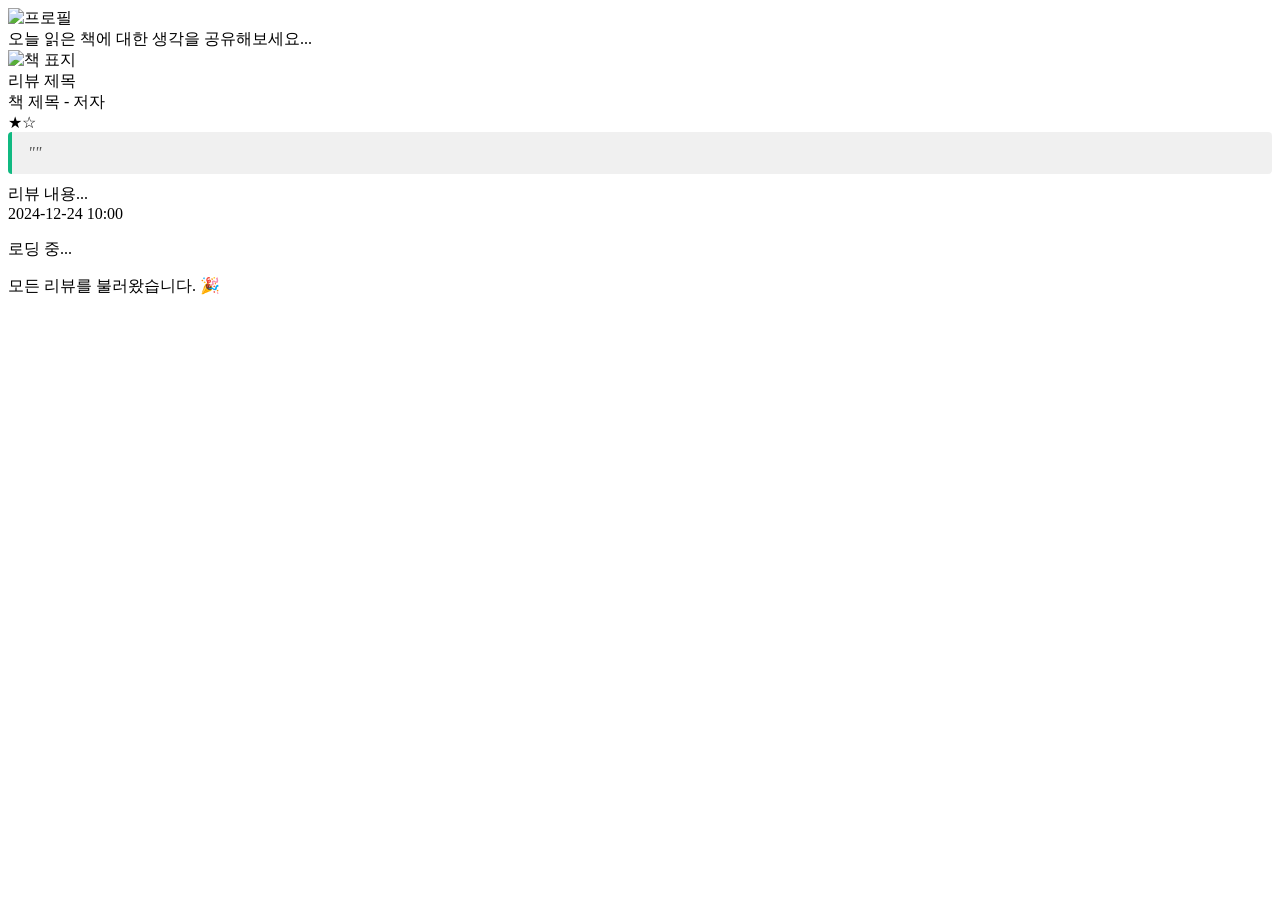
==== src/main/resources/templates/index.html @ 11afc3ab ":sparkles: 리뷰 상세 페이지 주소 변경" ====
<!DOCTYPE html>
<html xmlns:th="http://www.thymeleaf.org" xmlns:sec="http://www.thymeleaf.org/extras/spring-security">
<head th:replace="~{layout :: head('BookView - 책 리뷰 플랫폼')}"></head>
<style>
    .review-quote {
        background: #f0f0f0;
        border-left: 4px solid #10b981;
        padding: 12px 16px;
        margin-bottom: 10px;
        font-style: italic;
        color: #555;
        border-radius: 4px;
    }
</style>
<body class="bg-gradient-to-br from-emerald-500 to-green-600 min-h-screen mb-10">
<header th:replace="~{layout :: header}"></header>

<div class="max-w-7xl mx-auto px-5">
    <!-- 리뷰 작성 유도 박스 -->
    <div th:if="${user != null}"
         onclick="goToWriteReview()"
         class="bg-white rounded-2xl p-5 mb-8 shadow-lg flex gap-4 items-center cursor-pointer transition-all hover:-translate-y-1 hover:shadow-xl">
        <img src="/images/default-avatar.svg" alt="프로필" class="w-12 h-12 rounded-full object-cover">
        <div class="flex-1 py-3 px-5 bg-gray-100 rounded-full text-gray-400 text-base">오늘 읽은 책에 대한 생각을 공유해보세요...</div>
    </div>

    <!-- 최근 리뷰 섹션 -->
    <section th:if="${reviews != null && !reviews.isEmpty()}">
        <div id="reviewsContainer" th:each="review : ${reviews}">
            <a th:href="@{/r/{reviewNo}(reviewNo=${review.reviewNo})}" class="block no-underline">
                <div class="bg-gray-50 rounded-xl p-5 mb-5 transition-all hover:-translate-y-1 hover:shadow-lg flex gap-5 cursor-pointer">
                <img th:src="${review.bookThumbnail}"
                     alt="책 표지"
                     th:if="${review.bookThumbnail != null && !review.bookThumbnail.isEmpty()}"
                     class="h-48 object-cover rounded-lg flex-shrink-0">
                <div class="flex-1">
                    <div class="text-xl font-bold mb-2 text-gray-800" th:text="${review.title}">리뷰 제목</div>
                    <div class="text-sm text-gray-600 mb-2.5">
                        <span th:text="${review.bookTitle}">책 제목</span> -
                        <span th:text="${review.bookAuthor}">저자</span>
                    </div>
                    <div class="text-yellow-400 mb-2.5">
                        <span th:each="i : ${#numbers.sequence(1, review.rating)}">★</span><span th:if="${review.rating < 5}" th:each="i : ${#numbers.sequence(review.rating + 1, 5)}">☆</span>
                    </div>
                    <div class="review-quote" th:if="${review.quote != null && !review.quote.isEmpty()}">
                        "<span th:text="${review.quote}"></span>"
                    </div>
                    <div class="text-gray-700 leading-relaxed mb-2.5 overflow-hidden line-clamp-3"
                         th:utext="${review.content}">리뷰 내용...
                    </div>
                    <div class="text-xs text-gray-400"
                         th:text="${#temporals.format(review.createdAt, 'yyyy-MM-dd HH:mm')}">
                        2024-12-24 10:00
                    </div>
                </div>
            </div>
        </a>
        </div>
        <div id="loading" class="text-center p-5 hidden">
            <p>로딩 중...</p>
        </div>
        <div id="endMessage" class="text-center p-5 hidden">
            <p>모든 리뷰를 불러왔습니다. 🎉</p>
        </div>
    </section>
</div>

<script>
    // hasMore 초기값 설정
    hasMore = /*[[${hasMoreReviews}]]*/ true;
</script>
<script src="/js/index.js"></script>
<script th:replace="~{layout :: mobileMenuScript}"></script>
</body>
</html>
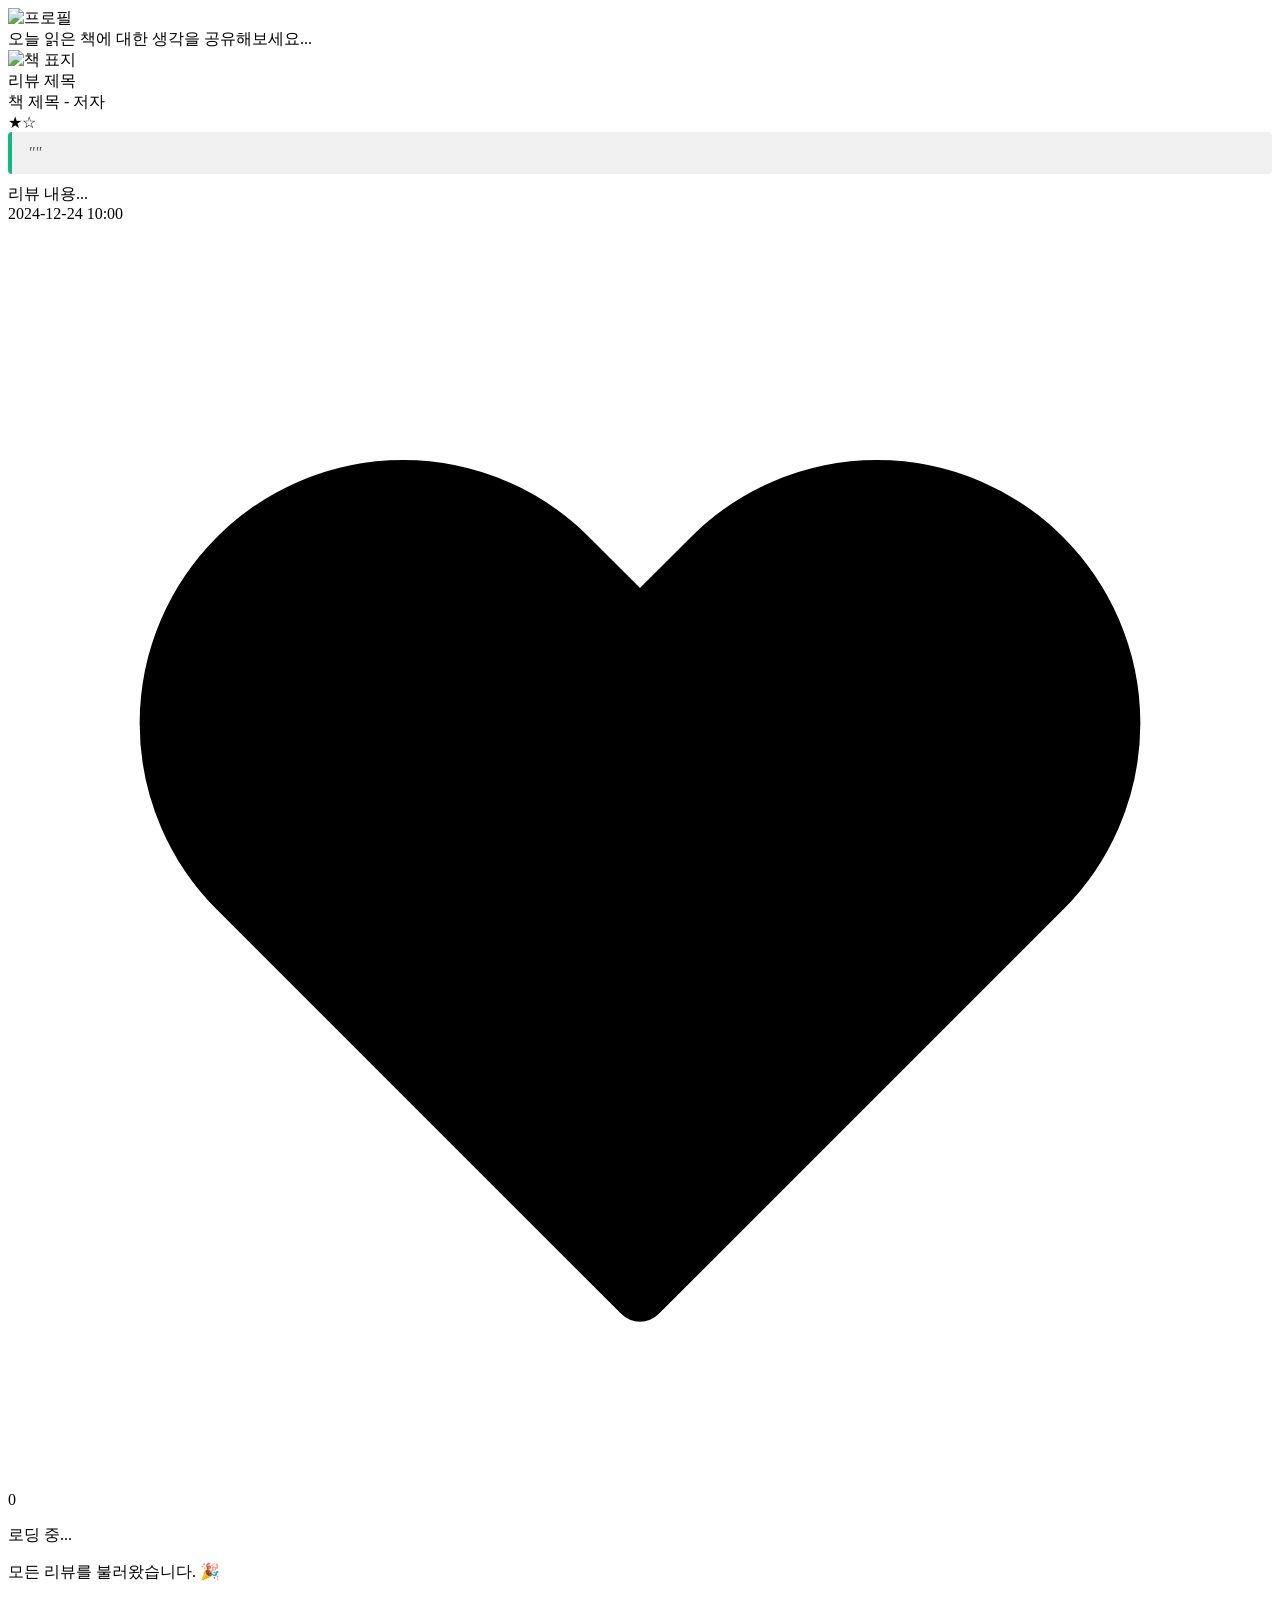
==== commit 94bcac9c: ":sparkles: BKVW-9 : 좋아요 기능 구현" ====
--- a/src/main/resources/templates/index.html
+++ b/src/main/resources/templates/index.html
@@ -48,9 +48,14 @@
                     <div class="text-gray-700 leading-relaxed mb-2.5 overflow-hidden line-clamp-3"
                          th:utext="${review.content}">리뷰 내용...
                     </div>
-                    <div class="text-xs text-gray-400"
-                         th:text="${#temporals.format(review.createdAt, 'yyyy-MM-dd HH:mm')}">
-                        2024-12-24 10:00
+                    <div class="flex items-center gap-4 text-xs text-gray-400">
+                        <span th:text="${#temporals.format(review.createdAt, 'yyyy-MM-dd HH:mm')}">2024-12-24 10:00</span>
+                        <span th:if="${review.likeCount > 0}" class="flex items-center gap-1 text-red-400">
+                            <svg xmlns="http://www.w3.org/2000/svg" class="h-4 w-4 fill-current" viewBox="0 0 24 24" stroke="currentColor" stroke-width="1">
+                                <path stroke-linecap="round" stroke-linejoin="round" d="M4.318 6.318a4.5 4.5 0 000 6.364L12 20.364l7.682-7.682a4.5 4.5 0 00-6.364-6.364L12 7.636l-1.318-1.318a4.5 4.5 0 00-6.364 0z" />
+                            </svg>
+                            <span th:text="${review.likeCount}">0</span>
+                        </span>
                     </div>
                 </div>
             </div>
@@ -65,6 +70,9 @@
     </section>
 </div>
 
+<footer th:replace="~{layout :: footer}"></footer>
+
+<script src="/js/common.js"></script>
 <script>
     // hasMore 초기값 설정
     hasMore = /*[[${hasMoreReviews}]]*/ true;
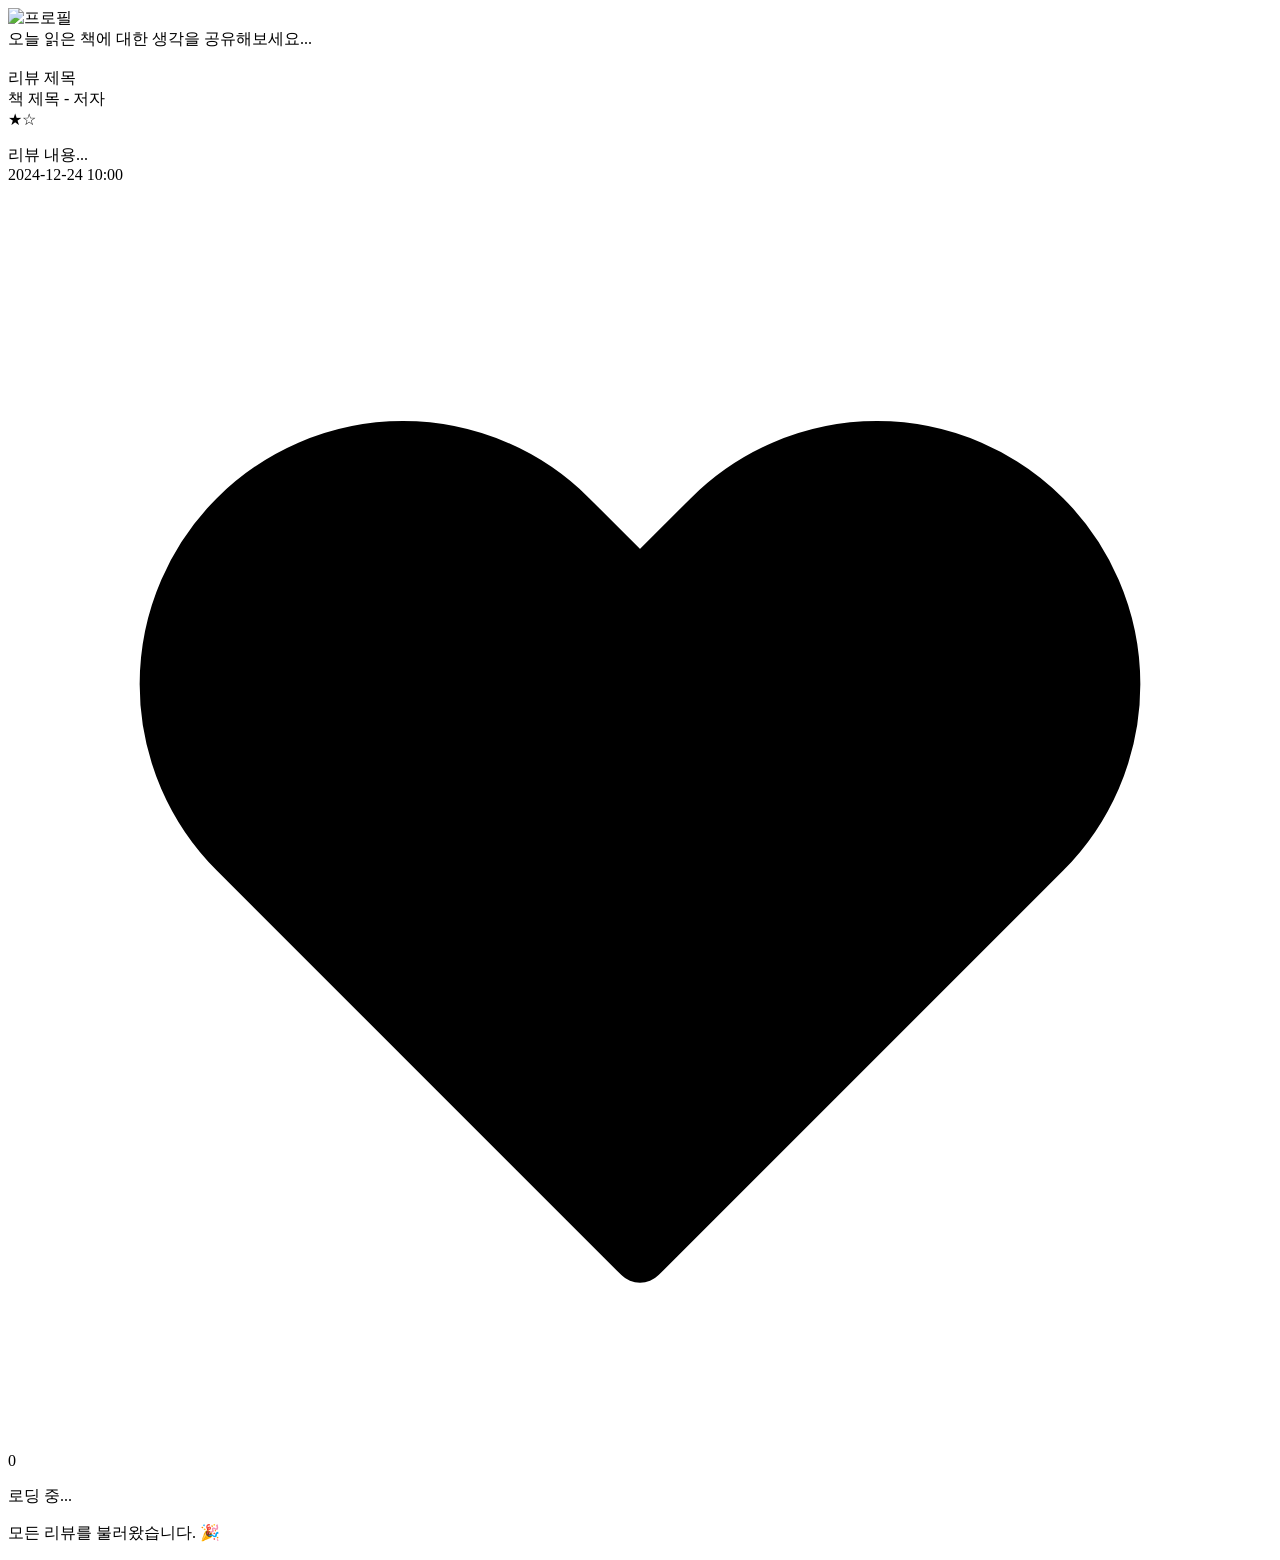
==== commit 4e82db96: ":lipstick: BKVW-12 : 테마 색상 수정" ====
--- a/src/main/resources/templates/index.html
+++ b/src/main/resources/templates/index.html
@@ -1,54 +1,44 @@
 <!DOCTYPE html>
 <html xmlns:th="http://www.thymeleaf.org" xmlns:sec="http://www.thymeleaf.org/extras/spring-security">
 <head th:replace="~{layout :: head('BookView - 책 리뷰 플랫폼')}"></head>
-<style>
-    .review-quote {
-        background: #f0f0f0;
-        border-left: 4px solid #10b981;
-        padding: 12px 16px;
-        margin-bottom: 10px;
-        font-style: italic;
-        color: #555;
-        border-radius: 4px;
-    }
-</style>
-<body class="bg-gradient-to-br from-emerald-500 to-green-600 min-h-screen mb-10">
+<body class="bg-gradient-to-br from-stone-100 to-stone-50 min-h-screen mb-10">
 <header th:replace="~{layout :: header}"></header>
 
 <div class="max-w-7xl mx-auto px-5">
     <!-- 리뷰 작성 유도 박스 -->
     <div th:if="${user != null}"
          onclick="goToWriteReview()"
-         class="bg-white rounded-2xl p-5 mb-8 shadow-lg flex gap-4 items-center cursor-pointer transition-all hover:-translate-y-1 hover:shadow-xl">
+         class="bg-white rounded-xl p-5 mb-8 shadow-md flex gap-4 items-center cursor-pointer transition-all hover:-translate-y-1 hover:shadow-lg">
         <img src="/images/default-avatar.svg" alt="프로필" class="w-12 h-12 rounded-full object-cover">
-        <div class="flex-1 py-3 px-5 bg-gray-100 rounded-full text-gray-400 text-base">오늘 읽은 책에 대한 생각을 공유해보세요...</div>
+        <div class="flex-1 py-3 px-5 bg-stone-100 rounded-full text-stone-400 text-base">오늘 읽은 책에 대한 생각을 공유해보세요...</div>
     </div>
 
     <!-- 최근 리뷰 섹션 -->
     <section th:if="${reviews != null && !reviews.isEmpty()}">
         <div id="reviewsContainer" th:each="review : ${reviews}">
             <a th:href="@{/r/{reviewNo}(reviewNo=${review.reviewNo})}" class="block no-underline">
-                <div class="bg-gray-50 rounded-xl p-5 mb-5 transition-all hover:-translate-y-1 hover:shadow-lg flex gap-5 cursor-pointer">
+                <div class="bg-white rounded-xl p-5 mb-5 shadow-sm transition-all hover:-translate-y-1 hover:shadow-md duration-200 flex gap-5 cursor-pointer">
                 <img th:src="${review.bookThumbnail}"
-                     alt="책 표지"
+                     th:alt="${review.bookTitle + ' 표지'}"
                      th:if="${review.bookThumbnail != null && !review.bookThumbnail.isEmpty()}"
                      class="h-48 object-cover rounded-lg flex-shrink-0">
                 <div class="flex-1">
-                    <div class="text-xl font-bold mb-2 text-gray-800" th:text="${review.title}">리뷰 제목</div>
-                    <div class="text-sm text-gray-600 mb-2.5">
+                    <div class="text-xl font-bold mb-2 text-stone-800" th:text="${review.title}">리뷰 제목</div>
+                    <div class="text-sm text-stone-600 mb-2.5">
                         <span th:text="${review.bookTitle}">책 제목</span> -
                         <span th:text="${review.bookAuthor}">저자</span>
                     </div>
-                    <div class="text-yellow-400 mb-2.5">
+                    <div class="text-yellow-400 text-2xl mb-2">
                         <span th:each="i : ${#numbers.sequence(1, review.rating)}">★</span><span th:if="${review.rating < 5}" th:each="i : ${#numbers.sequence(review.rating + 1, 5)}">☆</span>
                     </div>
-                    <div class="review-quote" th:if="${review.quote != null && !review.quote.isEmpty()}">
-                        "<span th:text="${review.quote}"></span>"
+                    <div th:if="${review.quote != null && !review.quote.isEmpty()}"
+                         class="relative mb-4 pl-5 py-3 border-l-4 border-amber-400 bg-amber-50 rounded-r-lg">
+                        <p class="text-stone-700 italic text-base" th:text="${review.quote}"></p>
                     </div>
-                    <div class="text-gray-700 leading-relaxed mb-2.5 overflow-hidden line-clamp-3"
+                    <div class="text-stone-700 leading-relaxed mb-2.5 overflow-hidden line-clamp-3"
                          th:utext="${review.content}">리뷰 내용...
                     </div>
-                    <div class="flex items-center gap-4 text-xs text-gray-400">
+                    <div class="flex items-center gap-4 text-xs text-stone-400">
                         <span th:text="${#temporals.format(review.createdAt, 'yyyy-MM-dd HH:mm')}">2024-12-24 10:00</span>
                         <span th:if="${review.likeCount > 0}" class="flex items-center gap-1 text-red-400">
                             <svg xmlns="http://www.w3.org/2000/svg" class="h-4 w-4 fill-current" viewBox="0 0 24 24" stroke="currentColor" stroke-width="1">
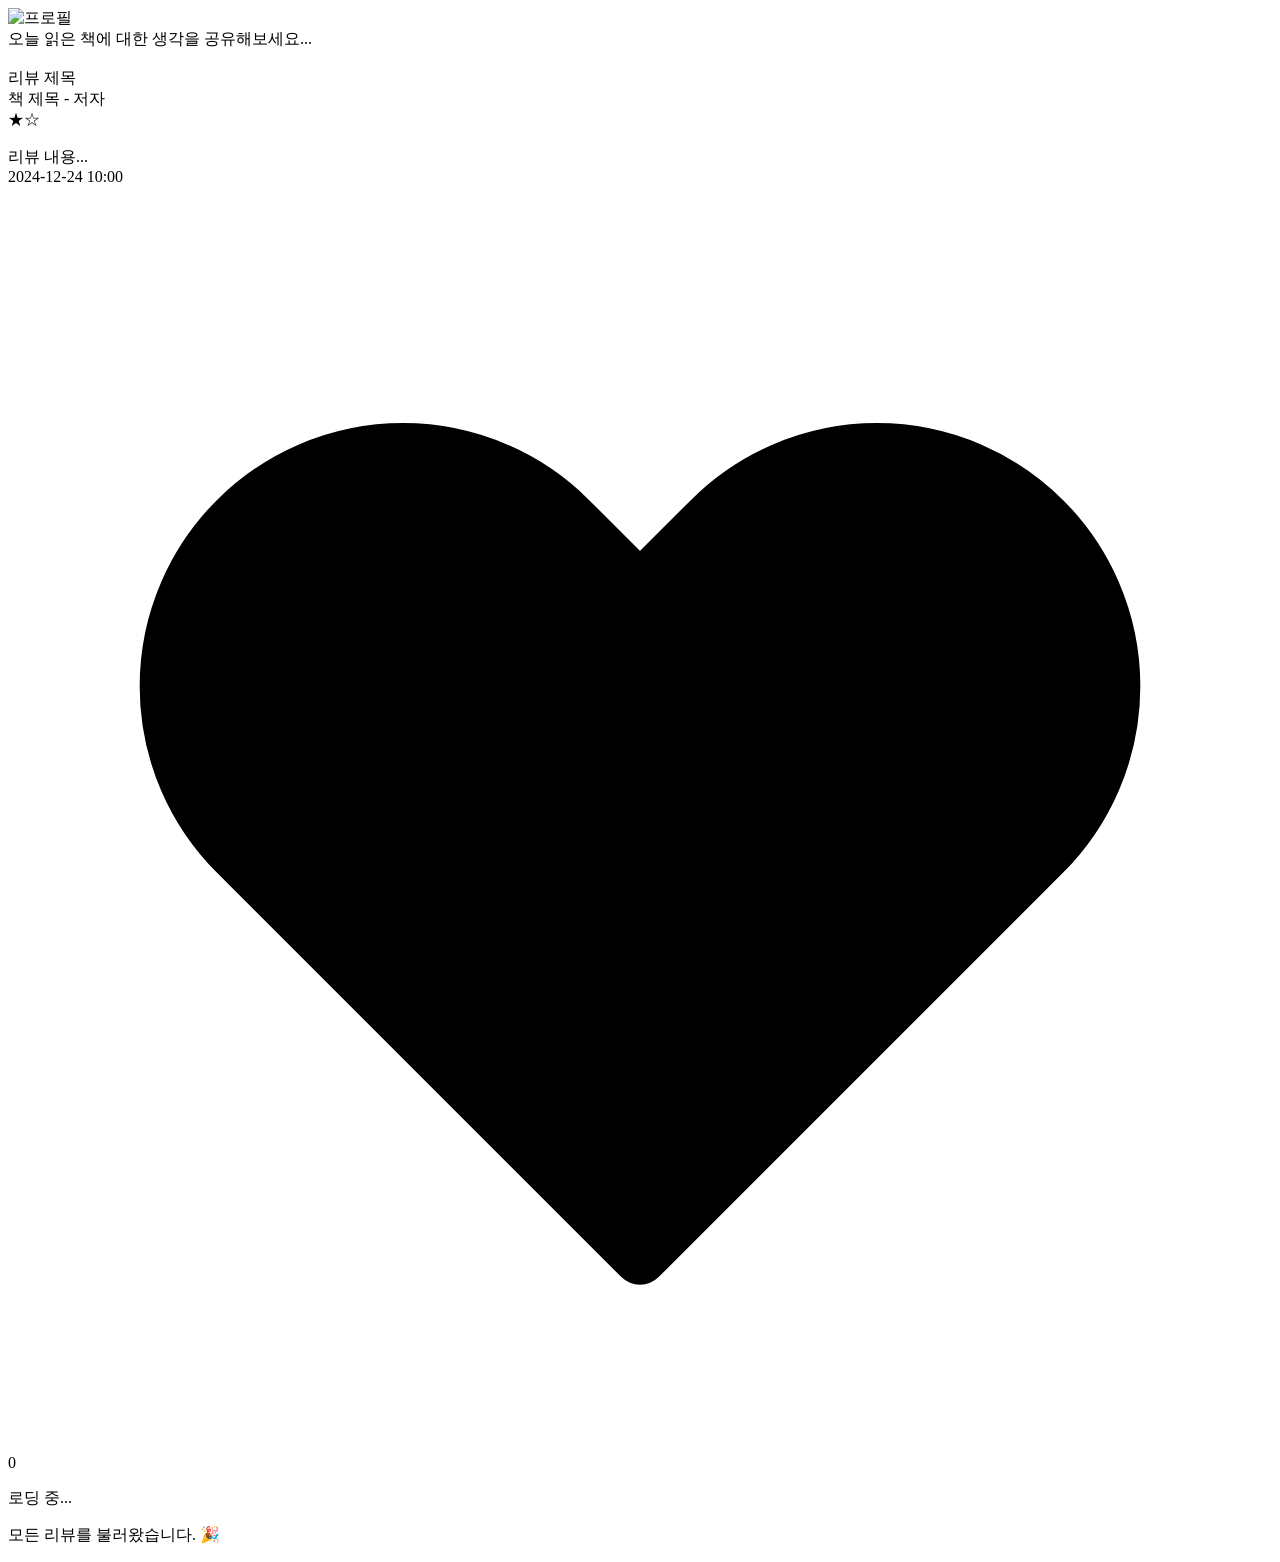
==== commit f14608a8: ":sparkles: BKVW-13 : SEO 적용" ====
--- a/src/main/resources/templates/index.html
+++ b/src/main/resources/templates/index.html
@@ -1,5 +1,5 @@
 <!DOCTYPE html>
-<html xmlns:th="http://www.thymeleaf.org" xmlns:sec="http://www.thymeleaf.org/extras/spring-security">
+<html lang="ko" xmlns:th="http://www.thymeleaf.org" xmlns:sec="http://www.thymeleaf.org/extras/spring-security">
 <head th:replace="~{layout :: head('BookView - 책 리뷰 플랫폼')}"></head>
 <body class="bg-gradient-to-br from-stone-100 to-stone-50 min-h-screen mb-10">
 <header th:replace="~{layout :: header}"></header>
@@ -9,7 +9,7 @@
     <div th:if="${user != null}"
          onclick="goToWriteReview()"
          class="bg-white rounded-xl p-5 mb-8 shadow-md flex gap-4 items-center cursor-pointer transition-all hover:-translate-y-1 hover:shadow-lg">
-        <img src="/images/default-avatar.svg" alt="프로필" class="w-12 h-12 rounded-full object-cover">
+        <img src="/images/default-avatar.svg" alt="프로필" class="hidden sm:block w-12 h-12 rounded-full object-cover flex-shrink-0">
         <div class="flex-1 py-3 px-5 bg-stone-100 rounded-full text-stone-400 text-base">오늘 읽은 책에 대한 생각을 공유해보세요...</div>
     </div>
 
@@ -17,11 +17,11 @@
     <section th:if="${reviews != null && !reviews.isEmpty()}">
         <div id="reviewsContainer" th:each="review : ${reviews}">
             <a th:href="@{/r/{reviewNo}(reviewNo=${review.reviewNo})}" class="block no-underline">
-                <div class="bg-white rounded-xl p-5 mb-5 shadow-sm transition-all hover:-translate-y-1 hover:shadow-md duration-200 flex gap-5 cursor-pointer">
+                <div class="bg-white rounded-xl p-5 mb-5 shadow-sm transition-all hover:-translate-y-1 hover:shadow-md duration-200 flex flex-col sm:flex-row gap-4 sm:gap-5 cursor-pointer">
                 <img th:src="${review.bookThumbnail}"
                      th:alt="${review.bookTitle + ' 표지'}"
                      th:if="${review.bookThumbnail != null && !review.bookThumbnail.isEmpty()}"
-                     class="h-48 object-cover rounded-lg flex-shrink-0">
+                     class="w-full h-36 sm:w-auto sm:h-48 object-cover rounded-lg sm:flex-shrink-0">
                 <div class="flex-1">
                     <div class="text-xl font-bold mb-2 text-stone-800" th:text="${review.title}">리뷰 제목</div>
                     <div class="text-sm text-stone-600 mb-2.5">
@@ -33,7 +33,7 @@
                     </div>
                     <div th:if="${review.quote != null && !review.quote.isEmpty()}"
                          class="relative mb-4 pl-5 py-3 border-l-4 border-amber-400 bg-amber-50 rounded-r-lg">
-                        <p class="text-stone-700 italic text-base" th:text="${review.quote}"></p>
+                        <p class="text-stone-700 italic text-base line-clamp-1 md:line-clamp-2" th:text="${review.quote}"></p>
                     </div>
                     <div class="text-stone-700 leading-relaxed mb-2.5 overflow-hidden line-clamp-3"
                          th:utext="${review.content}">리뷰 내용...
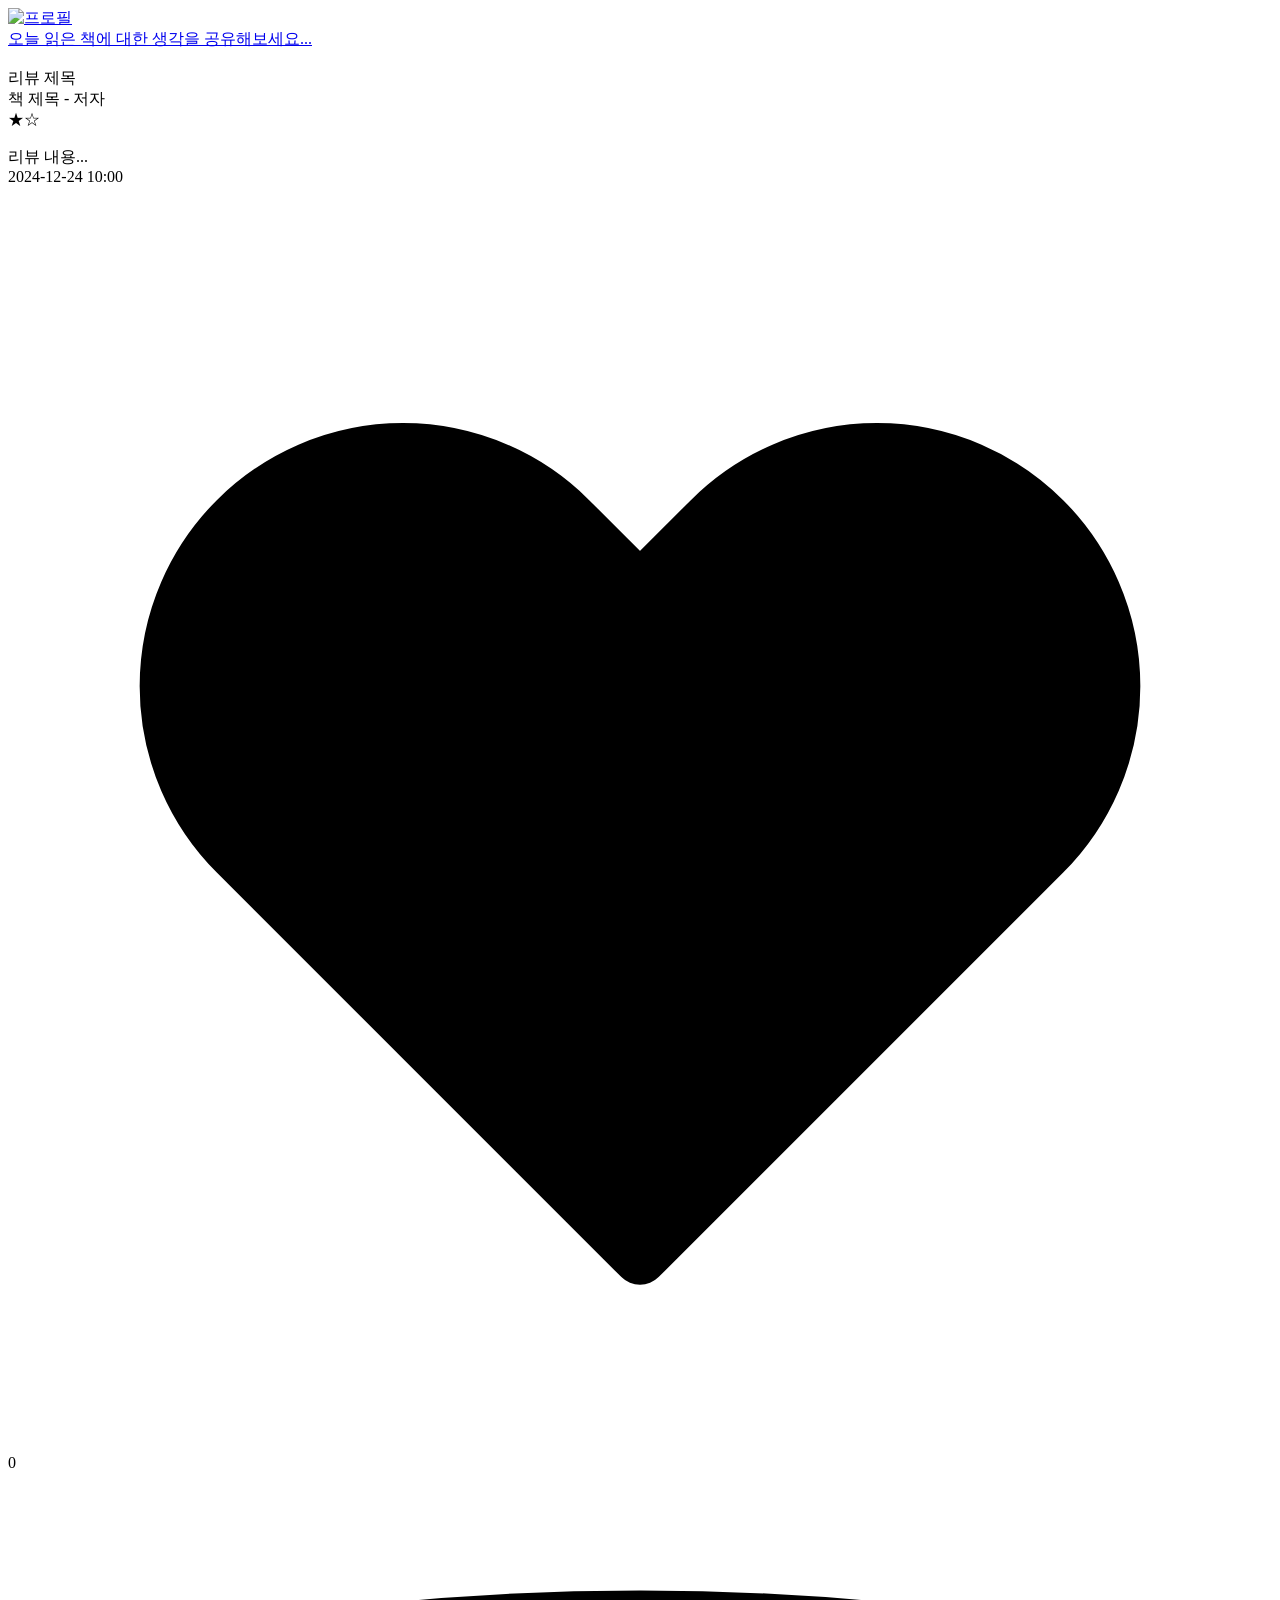
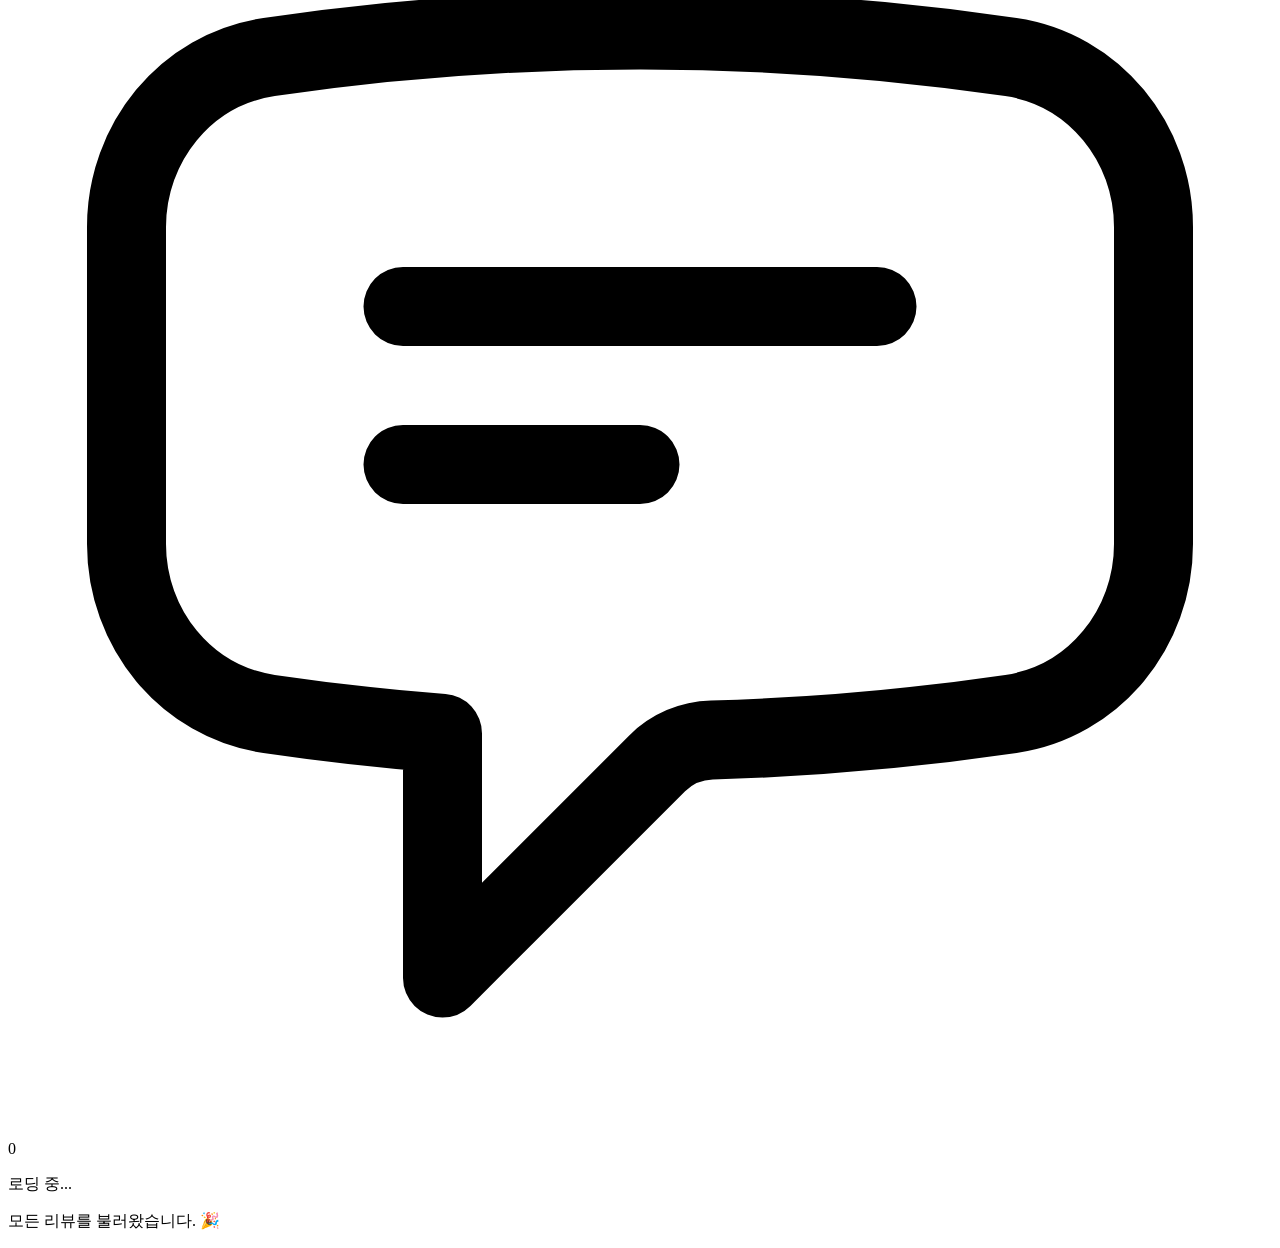
==== commit ed4d61ba: ":lock: BKVW-35 : CSP 응답 헤더 적용 및 인라인 스크립트/이벤트 핸들러 제거" ====
--- a/src/main/resources/templates/index.html
+++ b/src/main/resources/templates/index.html
@@ -1,24 +1,25 @@
 <!DOCTYPE html>
 <html lang="ko" xmlns:th="http://www.thymeleaf.org" xmlns:sec="http://www.thymeleaf.org/extras/spring-security">
 <head th:replace="~{layout :: head('BookView - 책 리뷰 플랫폼')}"></head>
-<body class="bg-gradient-to-br from-stone-100 to-stone-50 min-h-screen mb-10">
+<body class="bg-gradient-to-br from-stone-100 to-stone-50 min-h-screen mb-10" th:data-has-more="${hasMoreReviews}">
 <header th:replace="~{layout :: header}"></header>
 
 <div class="max-w-7xl mx-auto px-5">
     <!-- 리뷰 작성 유도 박스 -->
-    <div th:if="${user != null}"
-         onclick="goToWriteReview()"
-         class="bg-white rounded-xl p-5 mb-8 shadow-md flex gap-4 items-center cursor-pointer transition-all hover:-translate-y-1 hover:shadow-lg">
+    <a th:if="${user != null}"
+       href="/write-review"
+       class="bg-white rounded-xl p-5 mb-8 shadow-md flex gap-4 items-center cursor-pointer transition-all hover:-translate-y-1 hover:shadow-lg no-underline">
         <img src="/images/default-avatar.svg" alt="프로필" class="hidden sm:block w-12 h-12 rounded-full object-cover flex-shrink-0">
         <div class="flex-1 py-3 px-5 bg-stone-100 rounded-full text-stone-400 text-base">오늘 읽은 책에 대한 생각을 공유해보세요...</div>
-    </div>
+    </a>
 
     <!-- 최근 리뷰 섹션 -->
     <section th:if="${reviews != null && !reviews.isEmpty()}">
         <div id="reviewsContainer" th:each="review : ${reviews}">
             <a th:href="@{/r/{reviewNo}(reviewNo=${review.reviewNo})}" class="block no-underline">
                 <div class="bg-white rounded-xl p-5 mb-5 shadow-sm transition-all hover:-translate-y-1 hover:shadow-md duration-200 flex flex-col sm:flex-row gap-4 sm:gap-5 cursor-pointer">
-                <img th:src="${review.bookThumbnail}"
+                <img th:src="${@coverImage.hiRes(review.bookThumbnail)}"
+                     th:data-fallback="${review.bookThumbnail}"
                      th:alt="${review.bookTitle + ' 표지'}"
                      th:if="${review.bookThumbnail != null && !review.bookThumbnail.isEmpty()}"
                      class="w-full h-36 sm:w-auto sm:h-48 object-cover rounded-lg sm:flex-shrink-0">
@@ -46,6 +47,13 @@
                             </svg>
                             <span th:text="${review.likeCount}">0</span>
                         </span>
+                        <span th:if="${commentCounts != null && commentCounts.get(review.id) != null && commentCounts.get(review.id) > 0}"
+                              class="flex items-center gap-1">
+                            <svg xmlns="http://www.w3.org/2000/svg" class="h-4 w-4" fill="none" viewBox="0 0 24 24" stroke="currentColor" stroke-width="1.5">
+                                <path stroke-linecap="round" stroke-linejoin="round" d="M7.5 8.25h9m-9 3H12m-9.75 1.51c0 1.6 1.123 2.994 2.707 3.227 1.087.16 2.185.283 3.293.369V21l4.076-4.076a1.526 1.526 0 011.037-.443 48.282 48.282 0 005.68-.494c1.584-.233 2.707-1.626 2.707-3.228V6.741c0-1.602-1.123-2.995-2.707-3.228A48.394 48.394 0 0012 3c-2.392 0-4.744.175-7.043.513C3.373 3.746 2.25 5.14 2.25 6.741v6.018z" />
+                            </svg>
+                            <span th:text="${commentCounts.get(review.id)}">0</span>
+                        </span>
                     </div>
                 </div>
             </div>
@@ -63,10 +71,6 @@
 <footer th:replace="~{layout :: footer}"></footer>
 
 <script src="/js/common.js"></script>
-<script>
-    // hasMore 초기값 설정
-    hasMore = /*[[${hasMoreReviews}]]*/ true;
-</script>
 <script src="/js/index.js"></script>
 <script th:replace="~{layout :: mobileMenuScript}"></script>
 </body>
